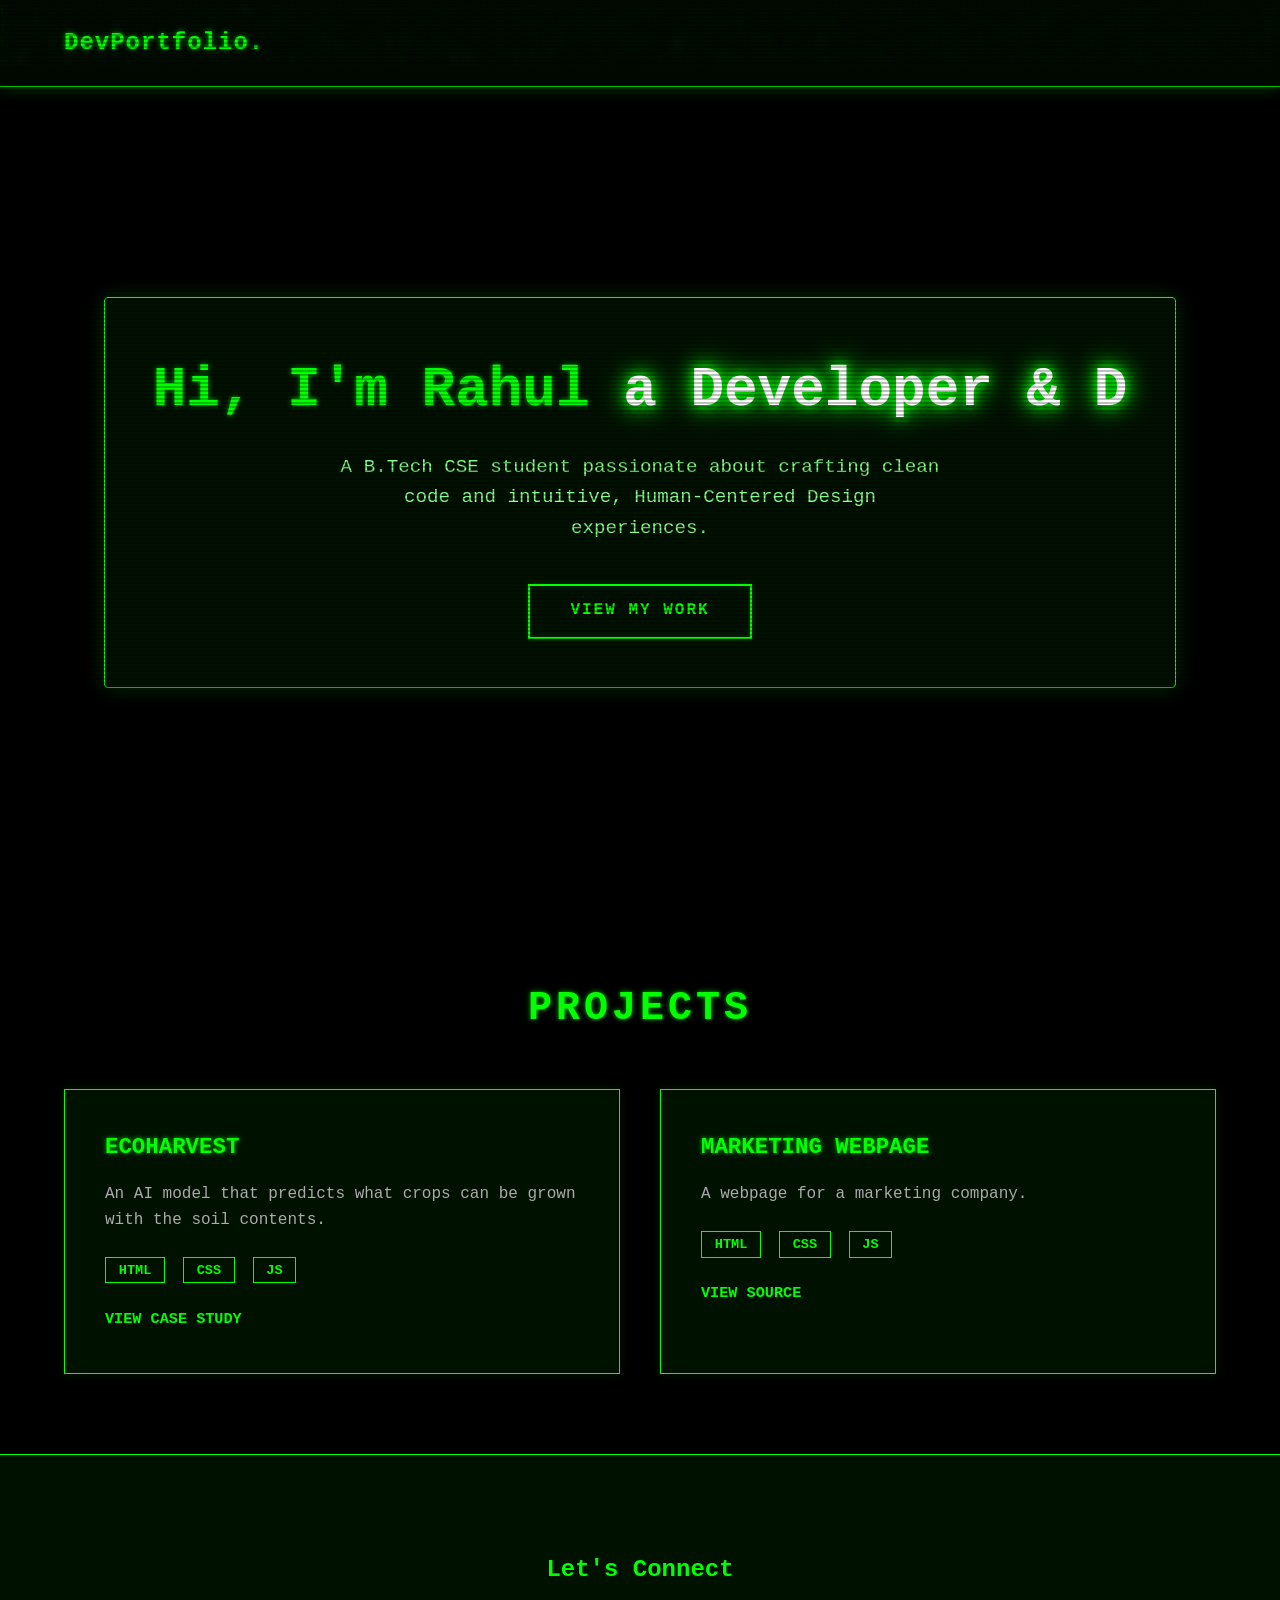
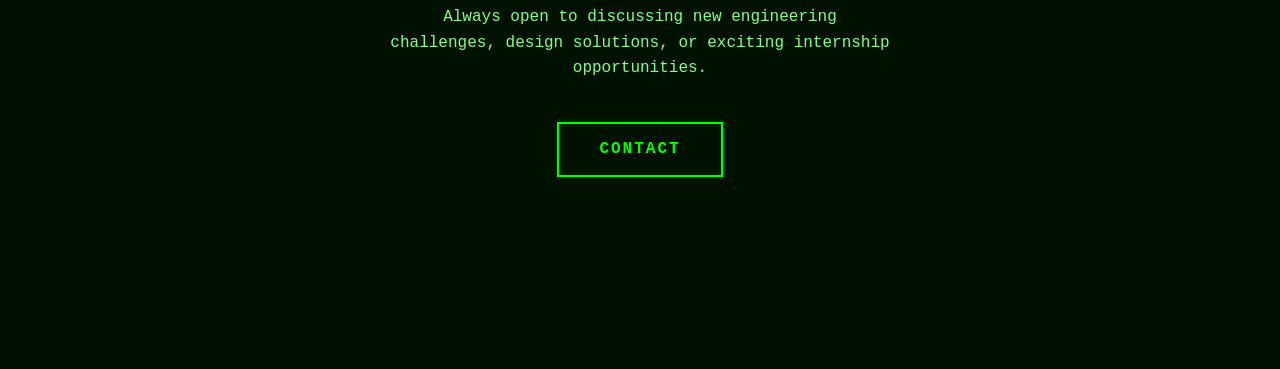
==== about.html @ 801f70a7 "Add files via upload" ====
<!DOCTYPE html>
<html lang="en">

<head>
    <meta charset="UTF-8">
    <meta name="viewport" content="width=device-width, initial-scale=1.0">
    <title>My Developer Portfolio</title>
    <link rel="stylesheet" href="about.css">
</head>

<body>
    <canvas id="matrix-canvas"></canvas>
    <nav>
        <div class="logo">DevPortfolio.</div>
    </nav>

    <header id="hero">
        <div class="hero-content">
            <h1>Hi, I'm Rahul <span class="highlight" id="typewriter"></span></h1>
            <p>A B.Tech CSE student passionate about crafting clean code and intuitive, Human-Centered Design
                experiences.</p>
            <a href="#projects" class="btn">View My Work</a>
        </div>
    </header>

    <section id="projects">
        <h2>Projects</h2>
        <div class="project-grid">
            <div class="project-card">
                <h3>EcoHarvest</h3>
                <p>An AI model that predicts what crops can be grown with the soil contents.</p>
                <div class="tags">
                    <span>HTML</span> <span>CSS</span> <span>JS</span>
                </div>
                <a href="#" class="btn-small">View Case Study</a>
            </div>
            <div class="project-card">
                <h3>Marketing Webpage</h3>
                <p>A webpage for a marketing company.</p>
                <div class="tags">
                    <span>HTML</span> <span>CSS</span> <span>JS</span>
                </div>
                <a href="#" class="btn-small">View Source</a>
            </div>
        </div>
    </section>

    <footer id="contact">
        <h2>Let's Connect</h2>
        <p>Always open to discussing new engineering challenges, design solutions, or exciting internship opportunities.
        </p>
        <a href="#" id="reveal-btn" class="btn">Contact</a>
        <div id="contact-reveal" class="contact-reveal"></div>
    </footer>

    <script src="about.js"></script>
</body>

</html>
---- about.css ----
/* --- Global Styles & Variables --- */
:root {
    --primary-color: #0f0;
    /* Classic Matrix neon green */
    --primary-hover: #3f3;
    --primary-glow: 0 0 10px #0f0, 0 0 20px #0f0, 0 0 30px #0f0;
    --text-glow: 0 0 5px rgba(0, 255, 0, 0.7);
    --bg-color: #000;
    --text-color: #0f0;
    --card-bg: rgba(0, 20, 0, 0.85);
    /* Semi-transparent dark green/black */
}

* {
    margin: 0;
    padding: 0;
    box-sizing: border-box;
    font-family: 'Courier New', Courier, monospace;
    /* Terminal vibe */
    scroll-behavior: smooth;
    color: var(--text-color);
}

body {
    background-color: var(--bg-color);
    line-height: 1.6;
    overflow-x: hidden;
}

/* --- Matrix Canvas --- */
#matrix-canvas {
    position: fixed;
    top: 0;
    left: 0;
    width: 100vw;
    height: 100vh;
    z-index: -1;
    pointer-events: none;
    /* Let clicks pass through */
}

/* --- CRT Scanlines Effect --- */
body::after {
    content: " ";
    display: block;
    position: fixed;
    top: 0;
    left: 0;
    bottom: 0;
    right: 0;
    background: linear-gradient(rgba(18, 16, 16, 0) 50%,
            rgba(0, 0, 0, 0.25) 50%);
    background-size: 100% 4px;
    z-index: 9999;
    pointer-events: none;
}

/* --- Navigation --- */
nav {
    display: flex;
    justify-content: space-between;
    align-items: center;
    padding: 1.5rem 5%;
    background-color: rgba(0, 10, 0, 0.9);
    border-bottom: 1px solid var(--primary-color);
    box-shadow: 0 0 15px rgba(0, 255, 0, 0.3);
    position: sticky;
    top: 0;
    z-index: 1000;
    backdrop-filter: blur(5px);
}

.logo {
    font-size: 1.5rem;
    font-weight: 800;
    color: var(--primary-color);
    text-shadow: var(--text-glow);
    letter-spacing: 1px;
}

.nav-links {
    list-style: none;
    display: flex;
    gap: 2rem;
}

.nav-links a {
    text-decoration: none;
    font-weight: bold;
    text-transform: uppercase;
    transition: all 0.3s ease;
    text-shadow: var(--text-glow);
}

.nav-links a:hover {
    color: #fff;
    text-shadow: var(--primary-glow);
}

/* --- Hero Section --- */
#hero {
    height: 90vh;
    display: flex;
    align-items: center;
    justify-content: center;
    text-align: center;
    padding: 0 5%;
    position: relative;
    z-index: 1;
}

.hero-content {
    background: var(--card-bg);
    padding: 3rem;
    border: 1px solid var(--primary-color);
    border-radius: 4px;
    box-shadow: 0 0 20px rgba(0, 255, 0, 0.2);
}

.hero-content h1 {
    font-size: 3.5rem;
    margin-bottom: 1rem;
    text-shadow: var(--text-glow);
}

.highlight {
    color: #fff;
    text-shadow: var(--primary-glow);
}

.hero-content p {
    font-size: 1.2rem;
    max-width: 600px;
    margin: 0 auto 2.5rem auto;
    color: #8f8;
}

/* --- Buttons --- */
.btn {
    display: inline-block;
    padding: 0.8rem 2.5rem;
    background-color: transparent;
    color: var(--primary-color);
    text-decoration: none;
    border: 2px solid var(--primary-color);
    font-weight: bold;
    text-transform: uppercase;
    letter-spacing: 2px;
    transition: all 0.3s ease;
    cursor: pointer;
    box-shadow: inset 0 0 5px rgba(0, 255, 0, 0.2), 0 0 5px rgba(0, 255, 0, 0.2);
}

.btn:hover {
    background-color: var(--primary-color);
    color: #000;
    box-shadow: var(--primary-glow);
    text-shadow: none;
}

/* --- Projects Section --- */
#projects {
    padding: 5rem 5%;
    position: relative;
    z-index: 1;
}

#projects h2 {
    text-align: center;
    font-size: 2.5rem;
    margin-bottom: 3rem;
    text-transform: uppercase;
    text-shadow: var(--text-glow);
    letter-spacing: 4px;
}

.project-grid {
    display: grid;
    grid-template-columns: repeat(auto-fit, minmax(320px, 1fr));
    gap: 2.5rem;
}

.project-card {
    background-color: var(--card-bg);
    padding: 2.5rem;
    border: 1px solid var(--primary-color);
    box-shadow: 0 0 10px rgba(0, 255, 0, 0.1);
    transition: all 0.3s ease;
    position: relative;
    overflow: hidden;
}

.project-card::before {
    content: "";
    position: absolute;
    top: 0;
    left: -100%;
    width: 50%;
    height: 100%;
    background: linear-gradient(to right, transparent, rgba(0, 255, 0, 0.1), transparent);
    transform: skewX(-20deg);
    transition: 0.5s;
}

.project-card:hover::before {
    left: 150%;
}

.project-card:hover {
    transform: translateY(-5px);
    box-shadow: var(--primary-glow);
    border-color: #fff;
}

.project-card h3 {
    margin-bottom: 1rem;
    font-size: 1.4rem;
    text-transform: uppercase;
    text-shadow: var(--text-glow);
}

.project-card p {
    color: #aaa;
    margin-bottom: 1.5rem;
}

.tags {
    margin-bottom: 1.5rem;
}

.tags span {
    background: transparent;
    color: var(--primary-color);
    border: 1px solid var(--primary-color);
    padding: 0.3rem 0.8rem;
    font-size: 0.85rem;
    font-weight: bold;
    margin-right: 0.5rem;
    text-transform: uppercase;
}

.btn-small {
    text-decoration: none;
    color: var(--primary-color);
    font-weight: bold;
    font-size: 0.95rem;
    text-transform: uppercase;
    transition: all 0.3s;
}

.btn-small:hover {
    color: #fff;
    text-shadow: var(--primary-glow);
}

/* --- Contact Section --- */
#contact {
    text-align: center;
    padding: 6rem 5%;
    background-color: var(--card-bg);
    border-top: 1px solid var(--primary-color);
    position: relative;
    z-index: 1;
}

#contact p {
    margin: 1rem auto 2.5rem auto;
    color: #8f8;
    max-width: 500px;
}

.contact-reveal {
    margin-top: 2rem;
    font-size: 1.5rem;
    color: #fff;
    text-shadow: var(--primary-glow);
    font-weight: bold;
    min-height: 4rem;
    /* To prevent jumping */
}
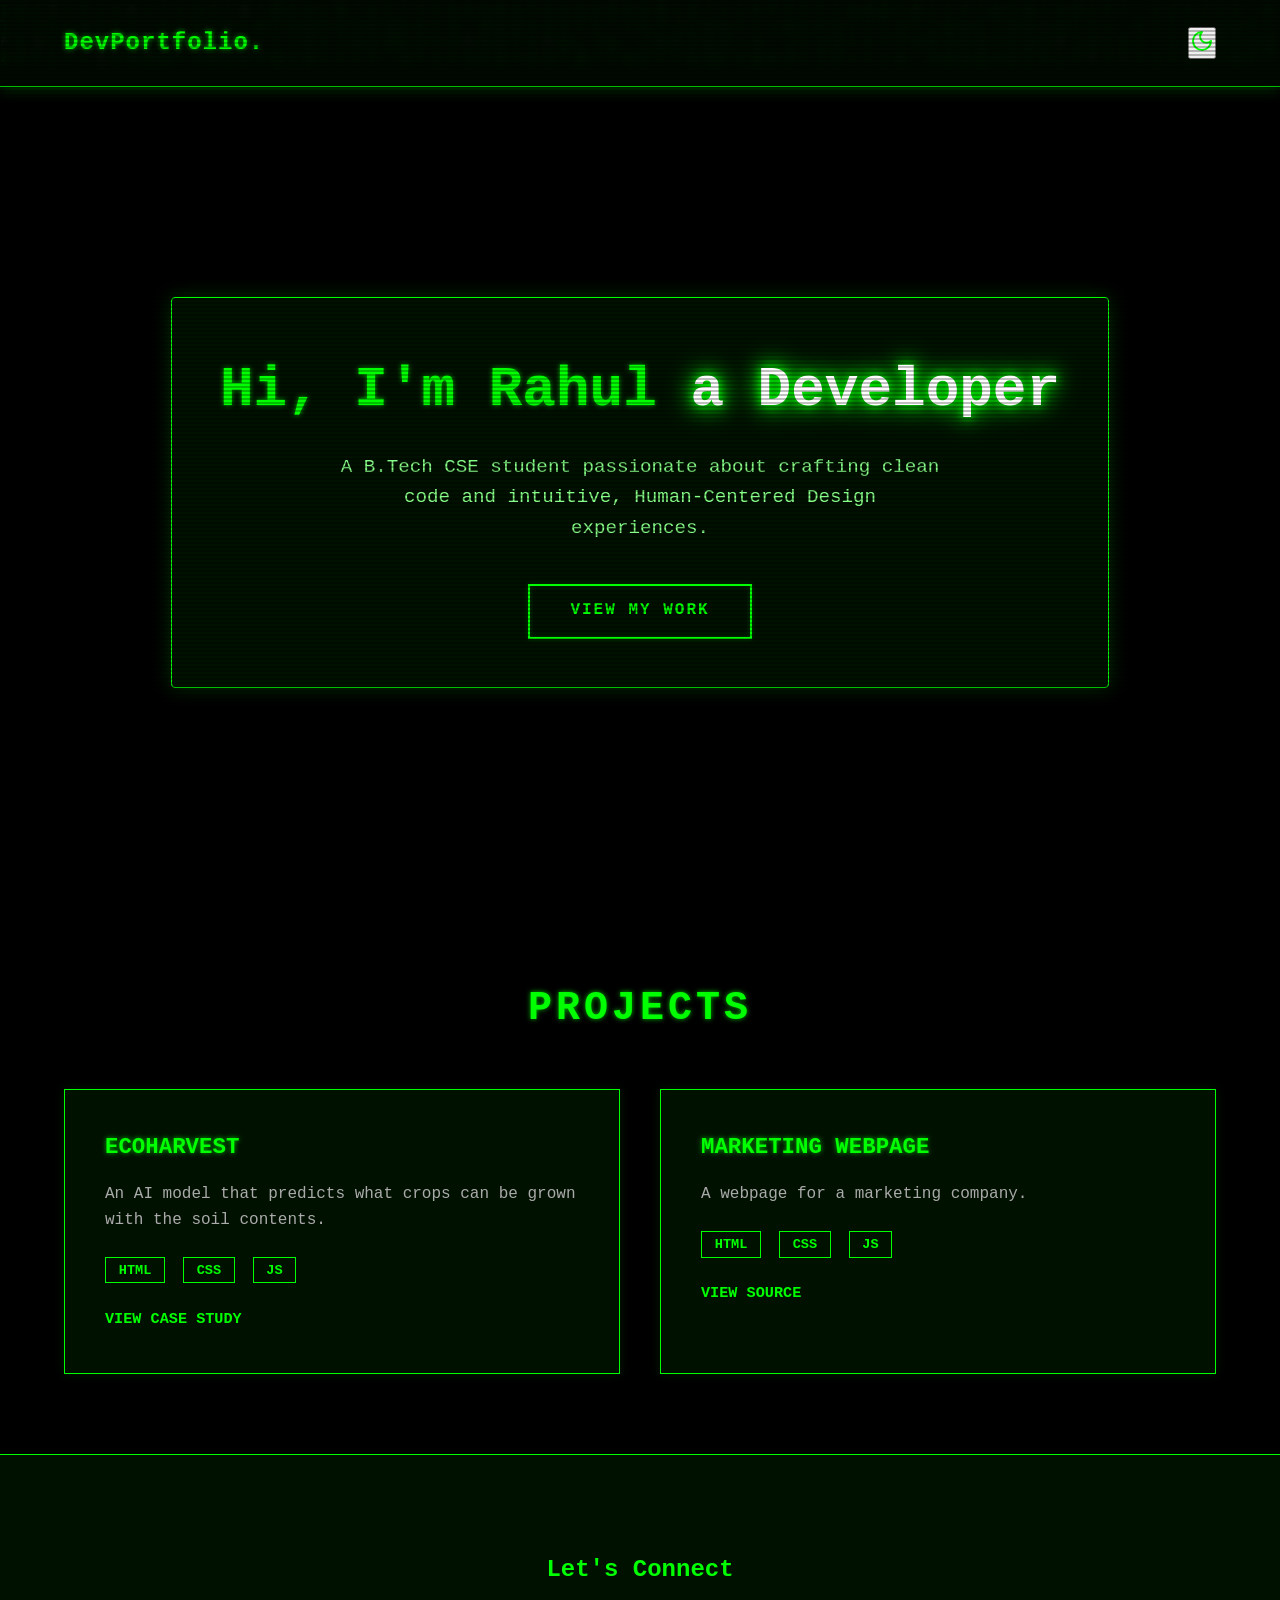
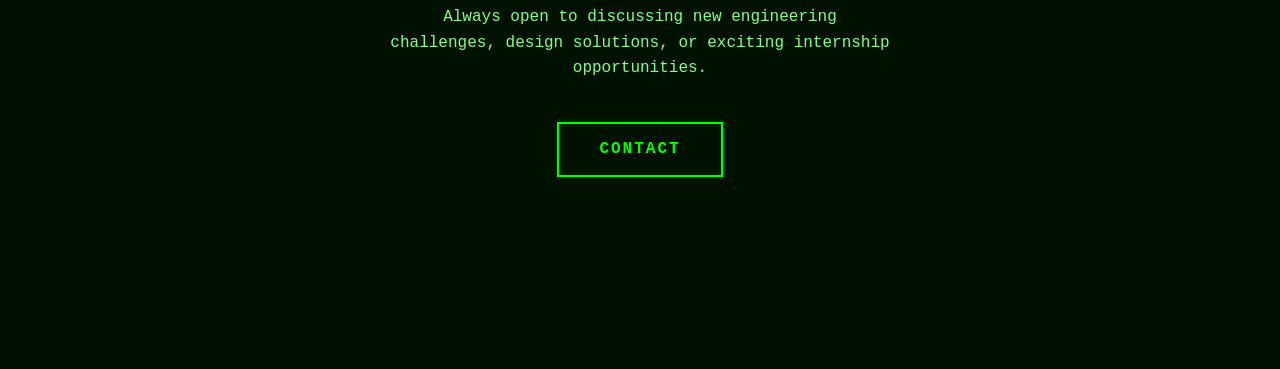
==== commit 7033e91f: "Update about.html" ====
--- a/about.html
+++ b/about.html
@@ -12,6 +12,12 @@
     <canvas id="matrix-canvas"></canvas>
     <nav>
         <div class="logo">DevPortfolio.</div>
+        <button id="theme-toggle" class="theme-toggle-btn" aria-label="Toggle Theme">
+            <svg id="theme-icon" xmlns="http://www.w3.org/2000/svg" width="24" height="24" viewBox="0 0 24 24"
+                fill="none" stroke="currentColor" stroke-width="2" stroke-linecap="round" stroke-linejoin="round">
+                <path d="M12 3a6 6 0 0 0 9 9 9 9 0 1 1-9-9Z"></path>
+            </svg>
+        </button>
     </nav>
 
     <header id="hero">
@@ -56,4 +62,4 @@
     <script src="about.js"></script>
 </body>
 
-</html>+</html>
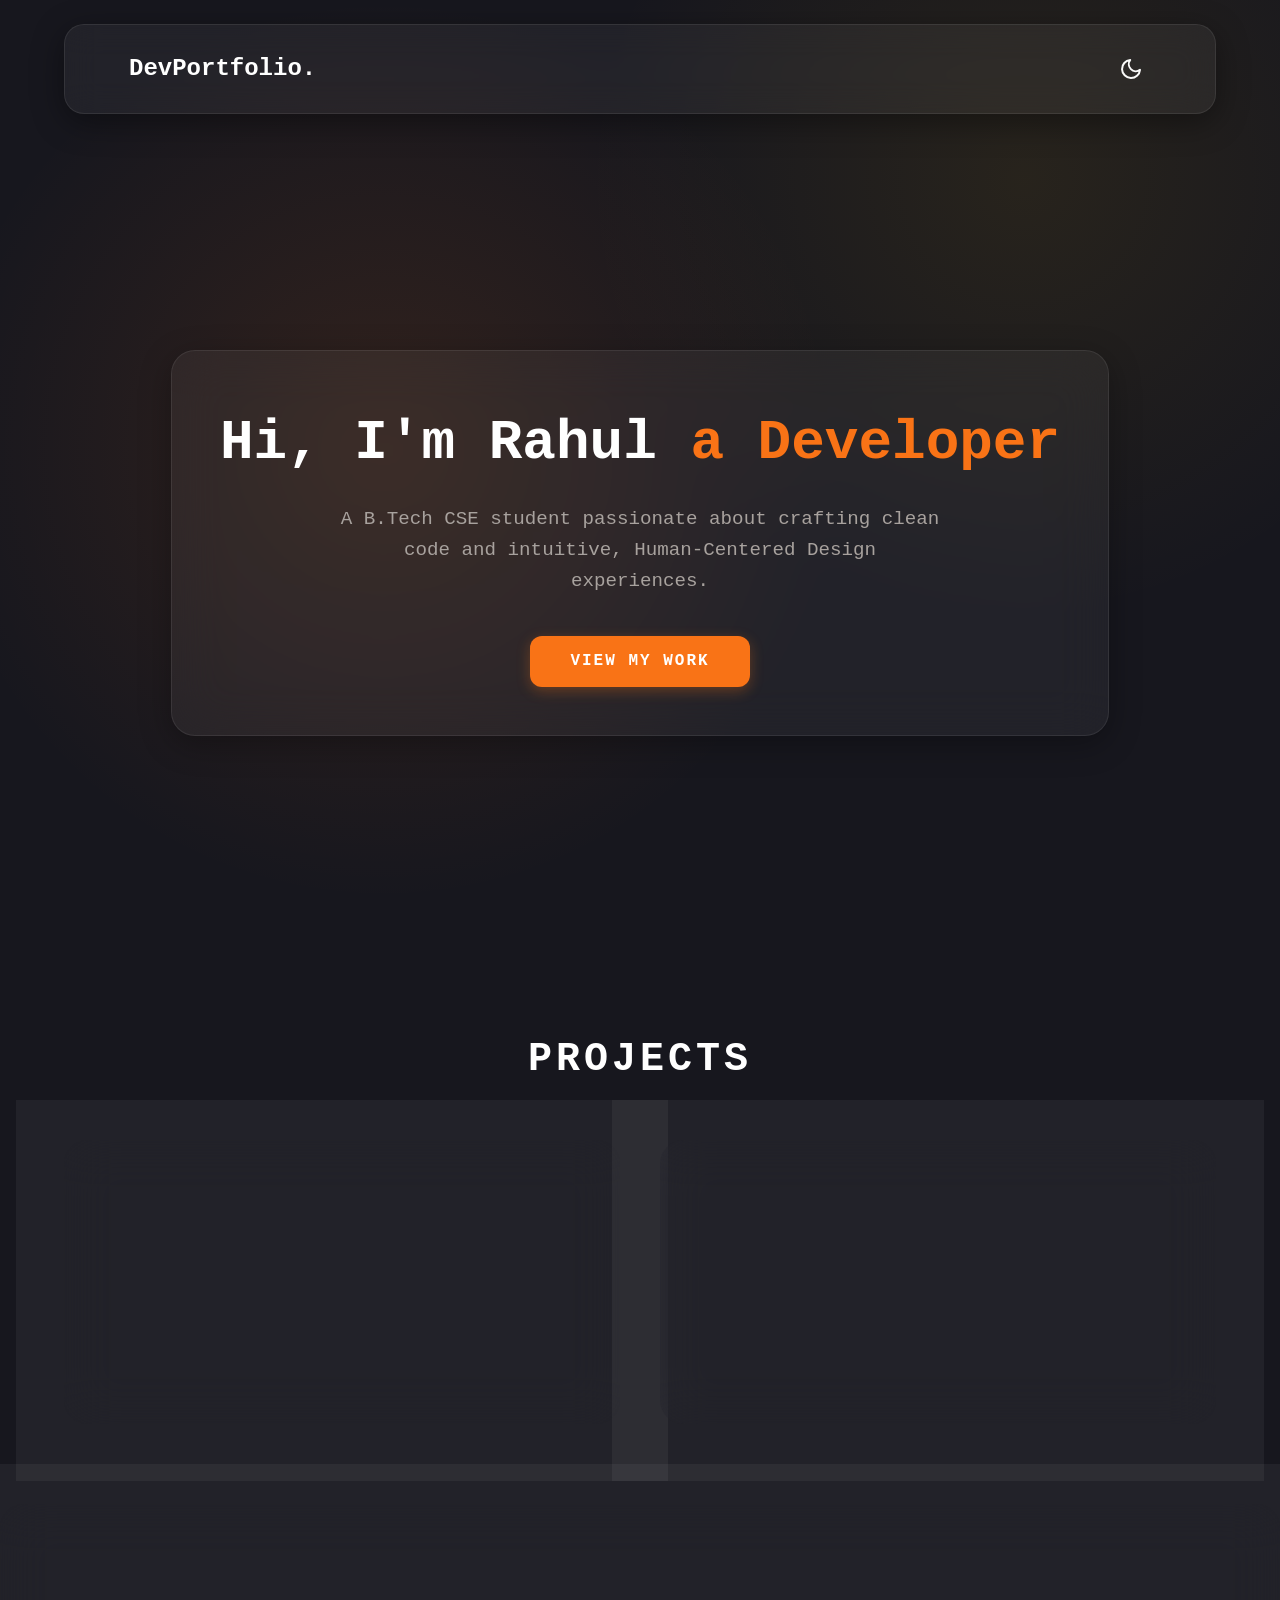
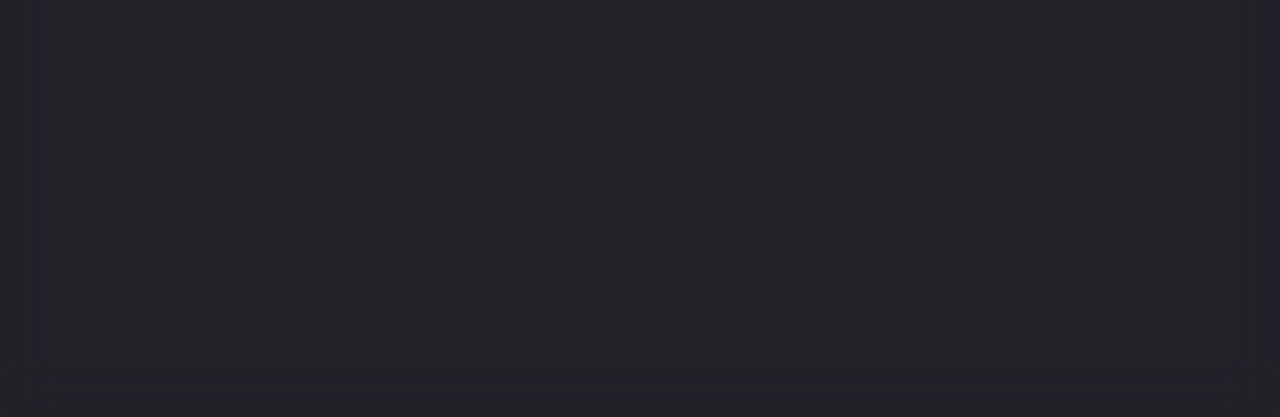
==== commit 2fa7bbf9: "Update about.html" ====
--- a/about.html
+++ b/about.html
@@ -4,18 +4,18 @@
 <head>
     <meta charset="UTF-8">
     <meta name="viewport" content="width=device-width, initial-scale=1.0">
-    <title>My Developer Portfolio</title>
+    <title>aboutME</title>
     <link rel="stylesheet" href="about.css">
 </head>
 
-<body>
+<body class="light-mode">
     <canvas id="matrix-canvas"></canvas>
     <nav>
         <div class="logo">DevPortfolio.</div>
         <button id="theme-toggle" class="theme-toggle-btn" aria-label="Toggle Theme">
             <svg id="theme-icon" xmlns="http://www.w3.org/2000/svg" width="24" height="24" viewBox="0 0 24 24"
                 fill="none" stroke="currentColor" stroke-width="2" stroke-linecap="round" stroke-linejoin="round">
-                <path d="M12 3a6 6 0 0 0 9 9 9 9 0 1 1-9-9Z"></path>
+                <path d="M21 12.79A9 9 0 1 1 11.21 3 7 7 0 0 0 21 12.79z"></path>
             </svg>
         </button>
     </nav>
@@ -34,19 +34,21 @@
         <div class="project-grid">
             <div class="project-card">
                 <h3>EcoHarvest</h3>
-                <p>An AI model that predicts what crops can be grown with the soil contents.</p>
+                <p>A ML model that predicts what crops can be grown by entering the soil contents.</p>
                 <div class="tags">
                     <span>HTML</span> <span>CSS</span> <span>JS</span>
                 </div>
-                <a href="#" class="btn-small">View Case Study</a>
+                <a href="https://github.com/AadiJag/Pbl_Project" class="btn-small" target="_blank" rel="noopener">View
+                    Source</a>
             </div>
             <div class="project-card">
                 <h3>Marketing Webpage</h3>
-                <p>A webpage for a marketing company.</p>
+                <p>A Frontend Only webpage designed for a marketing company.</p>
                 <div class="tags">
                     <span>HTML</span> <span>CSS</span> <span>JS</span>
                 </div>
-                <a href="#" class="btn-small">View Source</a>
+                <a href="https://github.com/itzRahulanand/Vijaya-Marketing" class="btn-small" target="_blank"
+                    rel="noopener">View Source</a>
             </div>
         </div>
     </section>
--- a/about.css
+++ b/about.css
@@ -277,4 +277,157 @@
     font-weight: bold;
     min-height: 4rem;
     /* To prevent jumping */
-}+}
+
+/* --- Theme Toggle Button --- */
+.theme-toggle-btn {
+    background: transparent;
+    border: none;
+    color: var(--primary-color);
+    cursor: pointer;
+    display: flex;
+    align-items: center;
+    justify-content: center;
+    padding: 0.5rem;
+    border-radius: 50%;
+    transition: all 0.3s ease;
+}
+
+.theme-toggle-btn:hover {
+    background: rgba(0, 255, 0, 0.2);
+    box-shadow: var(--primary-glow);
+}
+
+.theme-toggle-btn svg {
+    filter: drop-shadow(0 0 5px var(--primary-color));
+}
+
+/* --- LIGHT MODE GLASSMORPHISM --- */
+body.light-mode {
+    --primary-color: #f97316;
+    /* Vibrant orange from sample */
+    --primary-hover: #ea580c;
+    --primary-glow: 0 4px 14px 0 rgba(249, 115, 22, 0.3);
+    --text-glow: none;
+    --bg-color: #17171e;
+    /* Dark background */
+    --text-color: #fafaf9;
+    --card-bg: rgba(255, 255, 255, 0.05);
+    /* Subtle glass panel */
+
+    background-color: var(--bg-color);
+    background-image:
+        radial-gradient(circle at 30% 50%, rgba(249, 115, 22, 0.12) 0%, transparent 45%),
+        radial-gradient(circle at 80% 20%, rgba(234, 179, 8, 0.08) 0%, transparent 35%);
+    background-attachment: fixed;
+    color: var(--text-color);
+    font-family: ui-sans-serif, system-ui, -apple-system, BlinkMacSystemFont, "Segoe UI", Roboto, "Helvetica Neue", Arial, sans-serif;
+    /* Cleaner font for premium feel */
+}
+
+body.light-mode #matrix-canvas {
+    opacity: 0;
+    transition: opacity 0.5s ease;
+}
+
+body.light-mode::after {
+    display: none;
+    /* Remove CRT scanlines */
+}
+
+body.light-mode nav {
+    margin: 1.5rem auto;
+    width: 90%;
+    border-radius: 20px;
+    border-bottom: none;
+    background: rgba(255, 255, 255, 0.05);
+    backdrop-filter: blur(16px);
+    -webkit-backdrop-filter: blur(16px);
+    border: 1px solid rgba(255, 255, 255, 0.08);
+    box-shadow: 0 8px 32px 0 rgba(0, 0, 0, 0.4);
+    top: 1.5rem;
+}
+
+body.light-mode .hero-content,
+body.light-mode .project-card,
+body.light-mode #contact {
+    background: var(--card-bg);
+    backdrop-filter: blur(24px);
+    -webkit-backdrop-filter: blur(24px);
+    border: 1px solid rgba(255, 255, 255, 0.08);
+    border-radius: 24px;
+    box-shadow: 0 8px 32px 0 rgba(0, 0, 0, 0.3);
+}
+
+body.light-mode #hero {
+    font-family: inherit;
+}
+
+body.light-mode .project-card {
+    border-color: rgba(255, 255, 255, 0.08);
+}
+
+body.light-mode .project-card::before {
+    display: none;
+    /* Remove matrix glitch hover */
+}
+
+body.light-mode .highlight {
+    color: var(--primary-color);
+    text-shadow: none;
+}
+
+body.light-mode .btn {
+    background: var(--primary-color);
+    color: #fff;
+    border: none;
+    border-radius: 12px;
+    box-shadow: var(--primary-glow);
+    text-shadow: none;
+}
+
+body.light-mode .btn:hover {
+    background: var(--primary-hover);
+    transform: translateY(-2px);
+    box-shadow: 0 6px 20px rgba(249, 115, 22, 0.4);
+}
+
+body.light-mode h1,
+body.light-mode h2,
+body.light-mode h3,
+body.light-mode .logo {
+    text-shadow: none;
+    color: #fff;
+    letter-spacing: normal;
+}
+
+body.light-mode p {
+    color: #a8a29e;
+}
+
+body.light-mode .tags span {
+    border: 1px solid rgba(255, 255, 255, 0.2);
+    color: #d6d3d1;
+    border-radius: 8px;
+    background: transparent;
+}
+
+body.light-mode .contact-reveal {
+    color: #fff;
+    text-shadow: none;
+    font-family: inherit;
+}
+
+body.light-mode .theme-toggle-btn {
+    color: rgba(255, 255, 255, 0.7);
+}
+
+body.light-mode .theme-toggle-btn:hover {
+    background: rgba(255, 255, 255, 0.1);
+    color: #fff;
+    box-shadow: none;
+}
+
+body.light-mode .theme-toggle-btn svg {
+    filter: none;
+}
